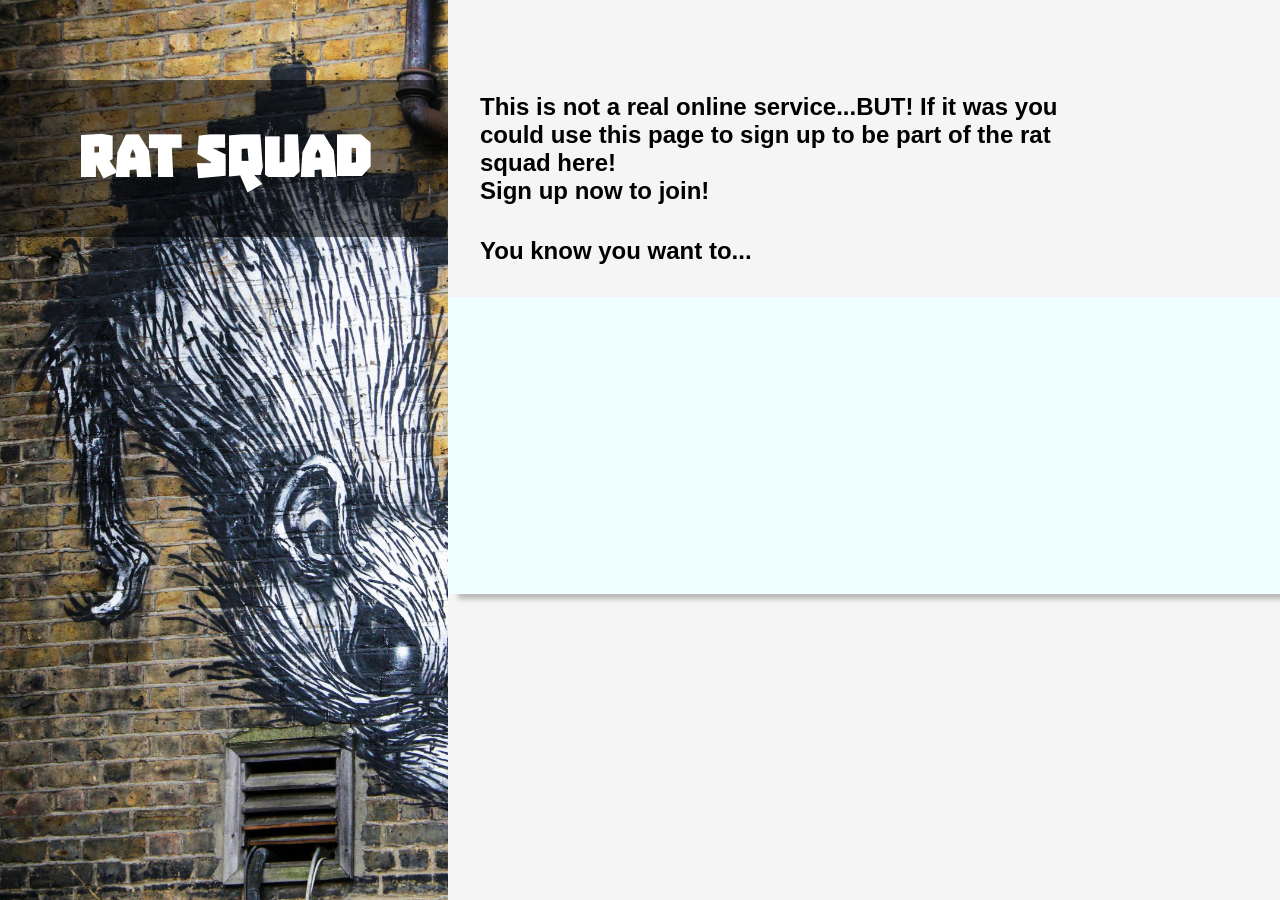
==== index.html @ 50966df5 "Structure of page laid out, added banner and signup descriptor" ====
<!DOCTYPE html>
<html lang="en">
<head>
    <meta charset="UTF-8">
    <meta name="viewport" content="width=device-width, initial-scale=1.0">
    <title>Rat Signup</title>
    <link rel="stylesheet" href="style.css">
</head>
<body>
    <div class = "container">
        <div class = "heading-banner">
            <div class = "heading">
            <div class = "icon-holder"></div>
            <h1>Rat Squad</h1>
            </div>
        </div>
    </div>

    <div class = "container"> 
        <div class = "descriptor">
            <p>This is not a real online service...BUT! If it was 
                you could use this page to sign up to be part of the rat squad here!
            </p>
            <p>Sign up now to join!</p>
            <p>You know you want to...</p>
        </div>
        <form action=""></form>
            <div class = "form-inputs">

            </div>
    </div>
</body>
</html>
---- style.css ----
@font-face {
    font-family: 'Troika';
    src: url('fonts/Troika.woff2') format('woff2'),
        url('fonts/Troika.woff') format('woff');
    font-weight: normal;
    font-style: normal;
    font-display: swap;
}

body {
    display: flex;
    margin: 0;
}

.container:first-of-type{
    background-image: url("images/nick-fewings-rg02TW2v2G8-unsplash.jpg");
    background-size: cover;

    position: relative;

    min-width: 35vw;
    height: 100vh;
}

.container .heading-banner{
    font-family: "Troika", sans-serif;
    font-size: 2rem;
    color: white;

    display: flex;
    justify-content: center;
    align-items: center;
    background-color:  rgba(1,1,1,0.50);


    position: absolute;
    top: 5rem;
    width: 100%;
    min-height: 10%;
}


.container:last-of-type{
    background-color: whitesmoke;
    display: flex;
    flex-direction: column;

    min-width: 65vw;
    height: 100vh;
}

.descriptor{
    font-family: "Roboto", sans-serif;
    font-size: 1.5rem;
    font-weight: bolder;

    background-color: whitesmoke;
    display: flex;
    flex-direction: column;
    justify-content: flex-end;

    min-width: 100%;
    min-height: 33%;
}

.descriptor p{
    width: 70%;
    margin-left: 2rem;
    margin-top: 0;
    margin-bottom: 0;
}

.descriptor p:last-of-type{
    margin-top: 2rem;
    margin-bottom: 2rem;
}

.form-inputs{
    background-color: azure;
    min-height: 33%;
    box-shadow: 10px 5px 5px rgba(1,1,1,0.25);
}
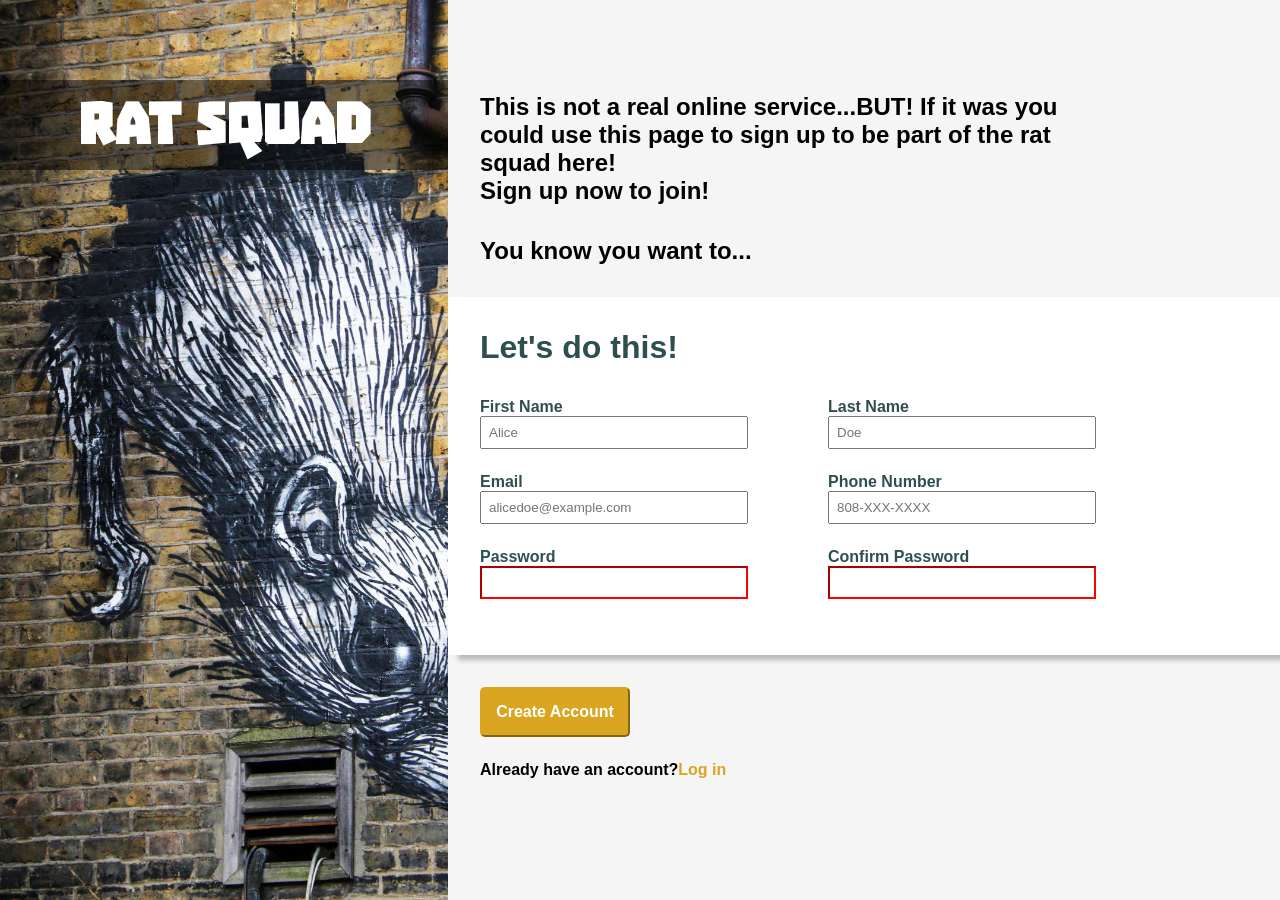
==== commit 88f037b8: "signup page project completed" ====
--- a/index.html
+++ b/index.html
@@ -24,10 +24,40 @@
             <p>Sign up now to join!</p>
             <p>You know you want to...</p>
         </div>
-        <form action=""></form>
-            <div class = "form-inputs">
+        <form action="">
+            <div class = "form-container">
+                <h1>Let's do this!</h1>
+
+
+                <div class = "form-inputs">
+                <div class = "form-column">
+                    <label for="first">First Name</label>
+                    <input type="text" name="first" placeholder="Alice" required>
+                
+                    <label for="email">Email</label>
+                    <input type="email" name="email" placeholder="alicedoe@example.com" required>
+                
+                    <label for="pass">Password</label>
+                    <input type="text" name="pass" required minlength="8">
+
+                </div>
+                
+                <div class = "form-column">
+                    <label for = "last">Last Name</label>
+                    <input type="text" name="last" placeholder="Doe" required>
+
+                    <label for = "phone">Phone Number</label>
+                    <input type="tel" name = "phone" placeholder="808-XXX-XXXX">
+
+                    <label for = "confirm-pass">Confirm Password</label>
+                    <input type="text" name="confirm-pass" required minlength="8">
+                </div>
+                </div>
 
             </div>
+            <button type="submit">Create Account</button>
+            <p> Already have an account?<a href="">Log in</a></p>
+        </form>
     </div>
 </body>
 </html>
--- a/style.css
+++ b/style.css
@@ -11,6 +11,11 @@
     display: flex;
     margin: 0;
 }
+
+h1{
+    margin: 0;
+}
+
 
 .container:first-of-type{
     background-image: url("images/nick-fewings-rg02TW2v2G8-unsplash.jpg");
@@ -75,8 +80,69 @@
     margin-bottom: 2rem;
 }
 
-.form-inputs{
-    background-color: azure;
+.form-container{
+    font-family: "Roboto", sans-serif;
+    font-weight: bold;
+    color:darkslategray;
+
+    background-color: white;
+    padding: 2rem;
+
+    display: flex;
+    flex-wrap: wrap;
+    flex-direction: column;
+    gap: 2rem;
+
     min-height: 33%;
     box-shadow: 10px 5px 5px rgba(1,1,1,0.25);
+}
+
+.form-inputs{
+    display: flex;
+    gap: 5rem;
+}
+
+.form-column{
+    display: flex;
+    flex-direction: column;
+}
+
+input{
+    margin-bottom: 1.5rem;
+    padding: 7px;
+
+    width: 250px
+}
+
+input[name="pass"]:invalid , input[name="confirm-pass"]:invalid{
+    border-color: red;
+}
+
+button[type = "submit"]{
+    font-family: "Roboto", sans-serif;
+    color:white;
+    font-size: 1rem;
+    font-weight: bolder;
+
+    margin: 2rem;
+    margin-bottom: 0.5rem;
+
+    background-color:goldenrod;
+    box-shadow: none;
+    border-radius: 5px;
+    border-color: goldenrod;
+
+    width: 150px;
+    height: 50px;
+}
+
+form p{
+    font-family: "Roboto", sans-serif;
+    font-weight: bolder;
+    margin-left: 2rem;
+}
+
+p a{
+    text-decoration: none;
+    color: goldenrod;
 }
